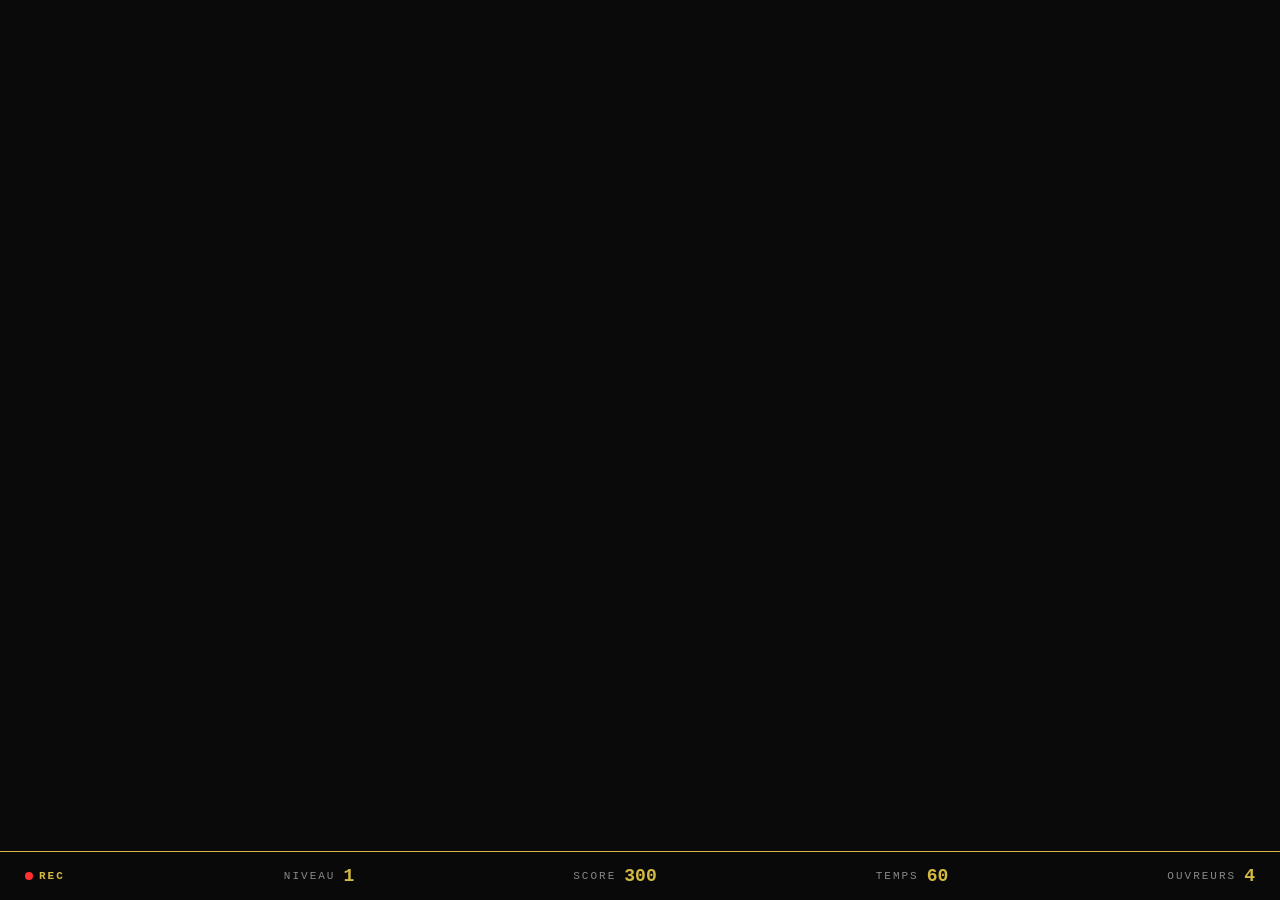
==== src/index.html @ a91ca163 "Ajout d'un mp3 pour tester l'audio" ====
<!doctype html>
<html lang="en">
  <head>
    <meta charset="UTF-8" />
    <meta name="viewport" content="width=device-width, initial-scale=1.0" />
    <link rel="stylesheet" href="style.css" />
    <title>Labyrinthe Thesaurus</title>
  </head>

  <body>
    <canvas id="monCanvas" width="1890" height="1000">
      Votre navigateur ne supporte pas la balise canvas
    </canvas>

    <!-- HUD -->
    <div id="hud">
      <div class="hud-rec">
        <div class="rec-dot"></div>
        <span class="rec-text">REC</span>
      </div>
      <div class="info-hud">
        <span class="label">NIVEAU</span>
        <span id="niveau" class="valeur">1</span>
      </div>
      <div class="info-hud">
        <span class="label">SCORE</span>
        <span id="score" class="valeur">300</span>
      </div>
      <div class="info-hud">
        <span class="label">TEMPS</span>
        <span id="temps" class="valeur">60</span>
      </div>
      <div class="info-hud">
        <span class="label">OUVREURS</span>
        <span id="ouvreurs" class="valeur">4</span>
      </div>
    </div>
    
    <!-- Code JavaScript -->
    <script src="../includes/glMatrix-0.9.5.min.js"></script>
    <script src="../includes/WebGL.js"></script>
    <script src="../includes/Camera.js"></script>
    <script src="../includes/Shaders.js"></script>
    <script src="../js/core/audioManager.js"></script>

    <script src="../js/utils/UtilsAleatoire.js"></script>
    <script src="../js/core/scoreManager.js"></script>
    <script src="../js/monde/cell.js"></script>
    <script src="../js/monde/maze.js"></script>
    <script src="../js/monde/levelManager.js"></script>
    <script src="../js/monde/placementObjets.js"></script>

    <!-- Graphique -->
     <script src="../js/entites/mur.js"></script>
    <script src="../js/graphique/MaterialFactory.js"></script>
    <script src="../js/graphique/MeshFactory.js"></script>

    <!-- Scène -->
    <script src="../js/entites/joueur.js"></script>
    <script src="../js/core/inputManager.js"></script>
    <script src="../js/core/sceneManager.js"></script>
    
    <script src="../js/core/game.js"></script>
    <script src="../js/main.js"></script>
    
  </body>
</html>
---- src/style.css ----
* {
  margin: 0;
  padding: 0;
  box-sizing: border-box;
}

body {
  background: #0a0a0a;
  font-family: 'Courier New', monospace;
  color: #d4b942;
}

/* Canvas */
#monCanvas {
  display: block;
  width: 100vw;
  height: 100vh;
}

#hud {
  position: absolute;     
  bottom: 0;              
  left: 0;
  right: 0;               
  background: rgba(10, 10, 10, 0.85);  
  padding: 14px 25px;
  display: flex;
  justify-content: space-between;
  align-items: center;
  border-top: 1px solid #d4b942;
  backdrop-filter: blur(4px);  
}

.hud-rec {
  display: flex;
  align-items: center;
  gap: 6px;
}

.rec-dot {
  width: 8px;
  height: 8px;
  background: #ff3030;
  border-radius: 50%;
  animation: pulse-rec 1.5s infinite;
}

.rec-text {
  font-size: 11px;
  color: #d4b942;
  letter-spacing: 2px;
  font-weight: bold;
}

/* Animation du bouton rouge REC */
@keyframes pulse-rec {
  0%, 100% { opacity: 1; }
  50%      { opacity: 0.3; }
}

.info-hud {
  display: flex;
  align-items: center;
  gap: 8px;
}

.label {
  font-size: 11px;
  color: #888;
  letter-spacing: 2px;
}

.valeur {
  font-size: 18px;
  color: #d4b942;
  font-weight: bold;
}
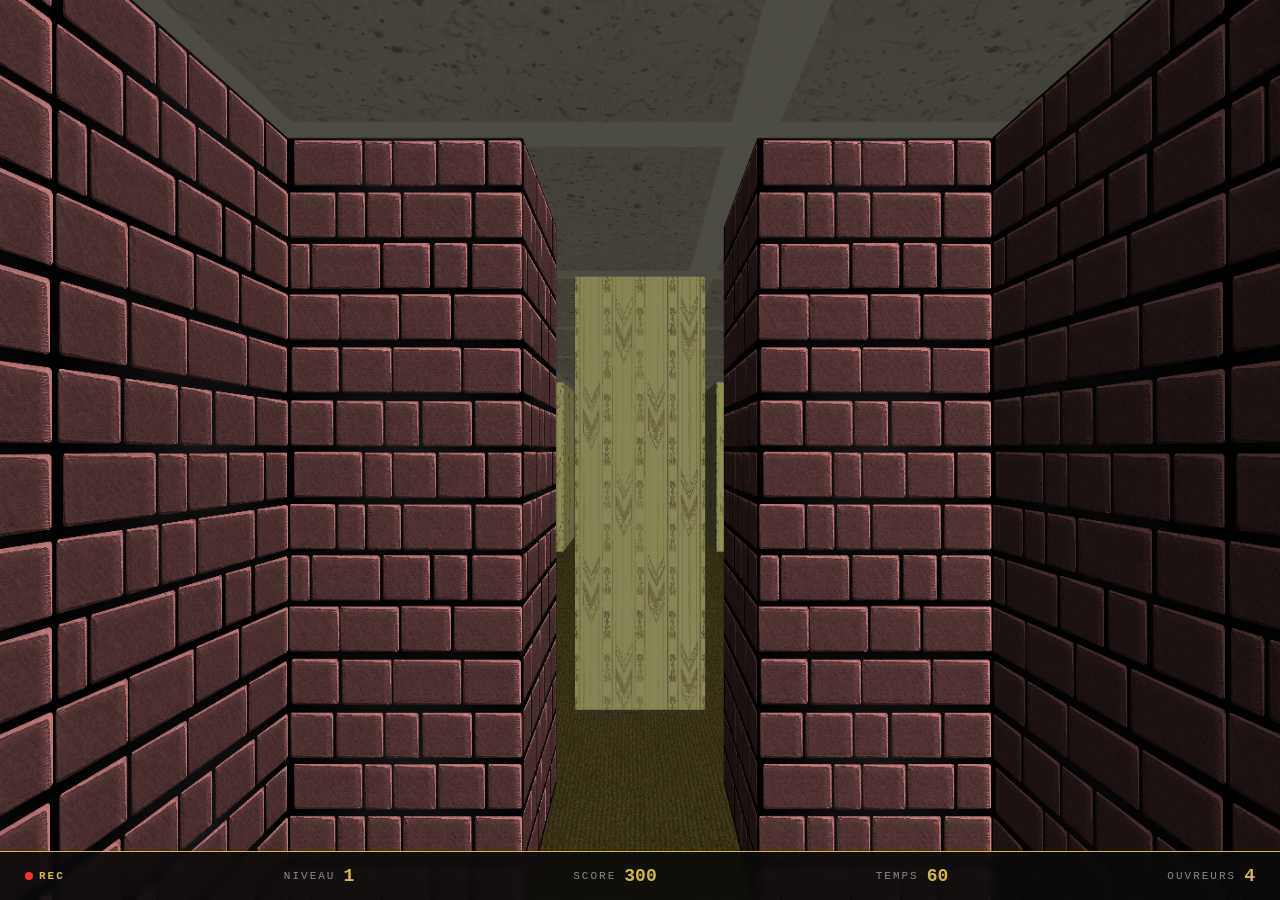
==== commit 49d9a2b8: "Résolution probleme audio" ====
--- a/src/index.html
+++ b/src/index.html
@@ -42,6 +42,7 @@
     <script src="../includes/Camera.js"></script>
     <script src="../includes/Shaders.js"></script>
     <script src="../js/core/audioManager.js"></script>
+    <script src="../js/core/UIManager.js"></script>
 
     <script src="../js/utils/UtilsAleatoire.js"></script>
     <script src="../js/core/scoreManager.js"></script>
@@ -61,6 +62,7 @@
     <script src="../js/core/sceneManager.js"></script>
     
     <script src="../js/core/game.js"></script>
+
     <script src="../js/main.js"></script>
     
   </body>
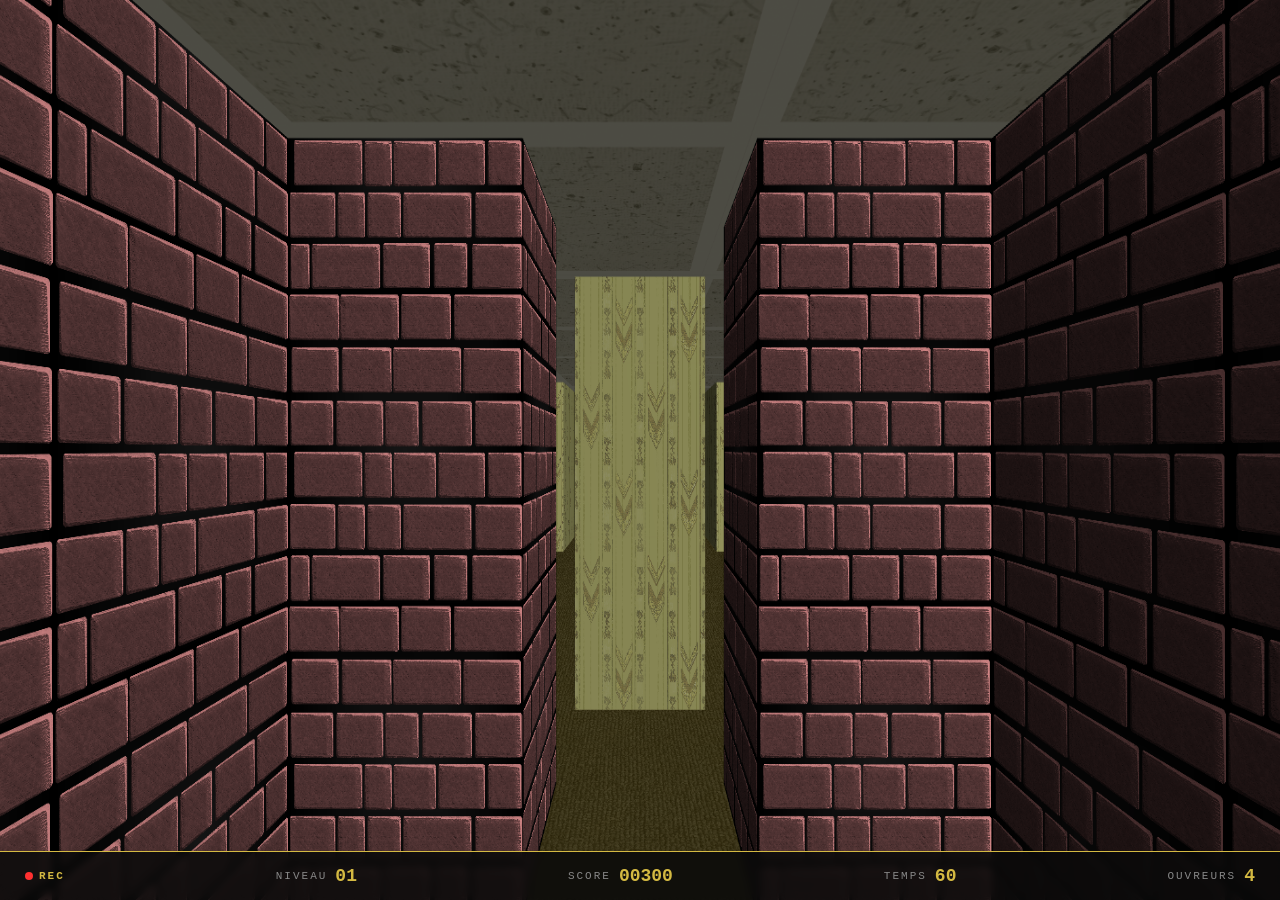
==== commit 13b58fca: "Travail sur le score et sur la syncronisation avec son affiche dans le HUD" ====
--- a/src/index.html
+++ b/src/index.html
@@ -20,19 +20,19 @@
       </div>
       <div class="info-hud">
         <span class="label">NIVEAU</span>
-        <span id="niveau" class="valeur">1</span>
+        <span id="niveau" class="valeur"></span>
       </div>
       <div class="info-hud">
         <span class="label">SCORE</span>
-        <span id="score" class="valeur">300</span>
+        <span id="score" class="valeur"></span>
       </div>
       <div class="info-hud">
         <span class="label">TEMPS</span>
-        <span id="temps" class="valeur">60</span>
+        <span id="temps" class="valeur"></span>
       </div>
       <div class="info-hud">
         <span class="label">OUVREURS</span>
-        <span id="ouvreurs" class="valeur">4</span>
+        <span id="ouvreurs" class="valeur"></span>
       </div>
     </div>
     
@@ -45,6 +45,7 @@
     <script src="../js/core/UIManager.js"></script>
 
     <script src="../js/utils/UtilsAleatoire.js"></script>
+    <script src="../js/utils/UtilsGeneral.js"></script>
     <script src="../js/core/scoreManager.js"></script>
     <script src="../js/monde/cell.js"></script>
     <script src="../js/monde/maze.js"></script>
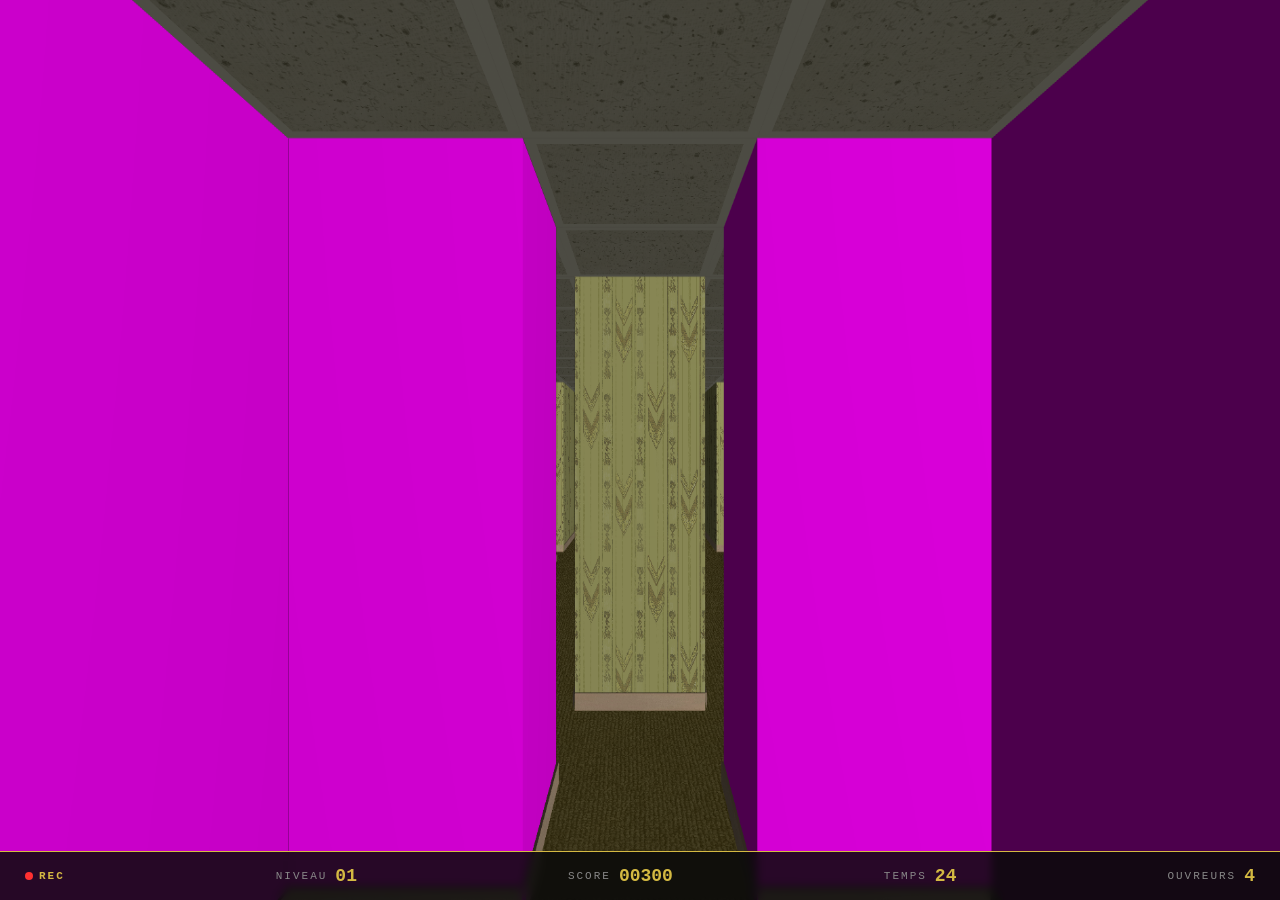
==== commit f2951d2c: "Fichier timeManager.js avec toutes les fonctions, appel des fonctions dans game.js et level manager." ====
--- a/src/index.html
+++ b/src/index.html
@@ -46,6 +46,7 @@
 
     <script src="../js/utils/UtilsAleatoire.js"></script>
     <script src="../js/utils/UtilsGeneral.js"></script>
+    <script src="../js/core/timeManager.js"></script>
     <script src="../js/core/scoreManager.js"></script>
     <script src="../js/monde/cell.js"></script>
     <script src="../js/monde/maze.js"></script>
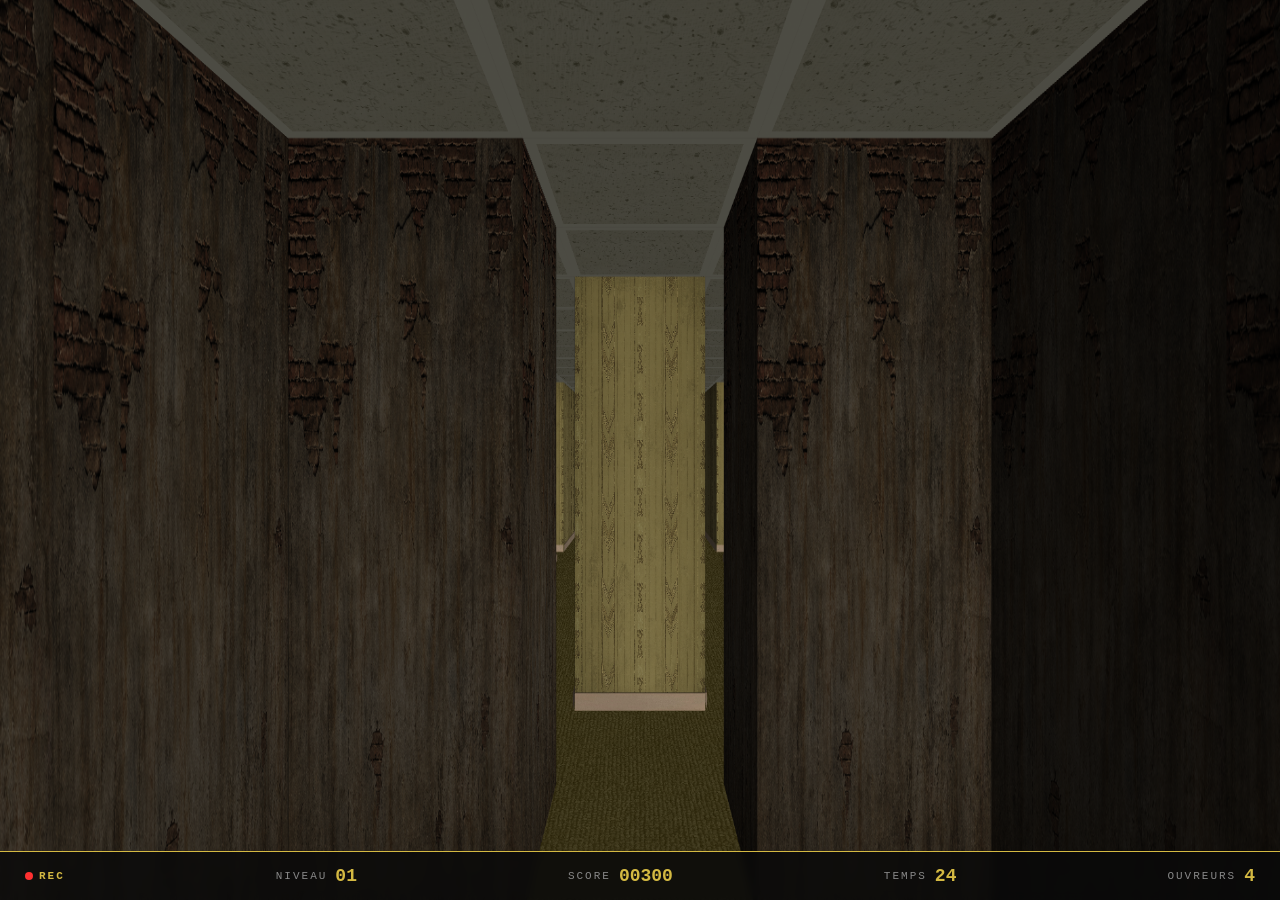
==== commit a58df13a: "Ajout de la minimap -- bug de HUD score et secondes" ====
--- a/src/index.html
+++ b/src/index.html
@@ -60,6 +60,7 @@
 
     <!-- Scène -->
     <script src="../js/entites/joueur.js"></script>
+    <script src="../js/core/miniMapManager.js"></script>
     <script src="../js/core/inputManager.js"></script>
     <script src="../js/core/sceneManager.js"></script>
     
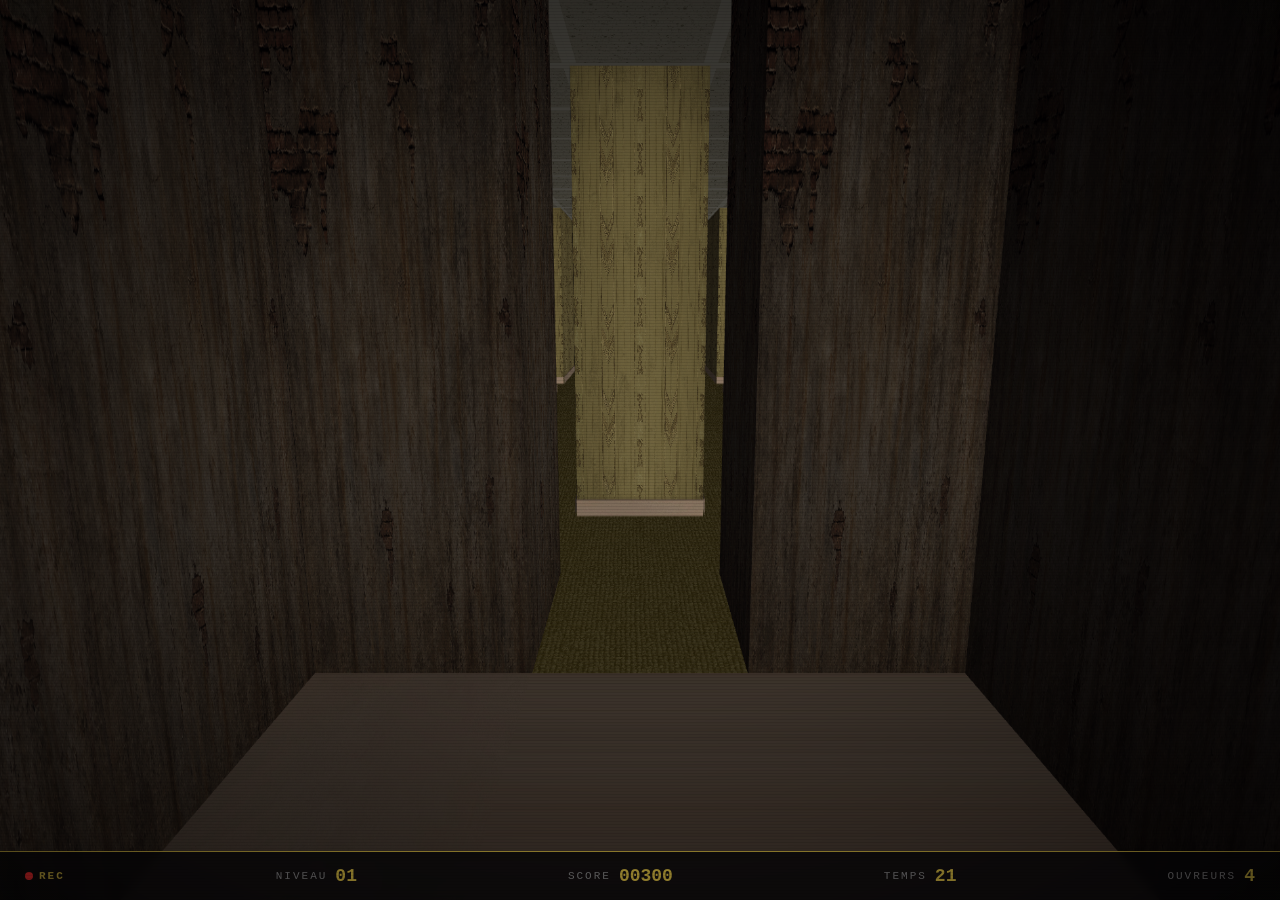
==== commit 21fc9130: "Ajout des fichiers sons et ajout d'un filtre d'ecran (ambiance)" ====
--- a/src/index.html
+++ b/src/index.html
@@ -11,6 +11,17 @@
     <canvas id="monCanvas" width="1890" height="1000">
       Votre navigateur ne supporte pas la balise canvas
     </canvas>
+
+    <!-- Filtre glitch -->
+    <div id="filtreEcran" class="filtre-ecran"></div>
+    
+    <!-- Écran de transition -->
+    <div id="ecranTransition" class="ecran-transition visible">
+      <div class="ecran-contenu">
+        <h1 id="titreTransition"></h1>
+        <p id="sousTitreTransition"></p>
+      </div>
+    </div>
 
     <!-- HUD -->
     <div id="hud">
--- a/src/style.css
+++ b/src/style.css
@@ -74,4 +74,49 @@
   font-size: 18px;
   color: #d4b942;
   font-weight: bold;
-}+}
+
+/* ===== filtre ecran ===== */
+.filtre-ecran {
+  position: fixed;
+  inset: 0;
+  pointer-events: none;
+  z-index: 50;
+  background:
+    radial-gradient(ellipse at center, rgba(0,0,0,0) 40%, rgba(0,0,0,0.55) 100%),
+    rgba(10, 5, 15, 0.10);
+  animation: filtre-flicker 5s infinite ease-in-out;
+}
+
+.filtre-ecran::before {
+  content: '';
+  position: absolute;
+  inset: 0;
+  pointer-events: none;
+  background: repeating-linear-gradient(
+    to bottom,
+    rgba(0, 0, 0, 0)    0px,
+    rgba(0, 0, 0, 0)    2px,
+    rgba(0, 0, 0, 0.18) 3px
+  );
+}
+
+.filtre-ecran::after {
+  content: '';
+  position: absolute;
+  inset: 0;
+  pointer-events: none;
+  background-size: 200px 200px;
+  opacity: 0.06;
+  animation: filtre-noise 0.18s steps(3) infinite;
+
+}
+
+@keyframes filtre-flicker {
+  0%, 100% { opacity: 1;    }
+  45%      { opacity: 0.94; }
+  50%      { opacity: 1;    }
+  55%      { opacity: 0.96; }
+}
+
+
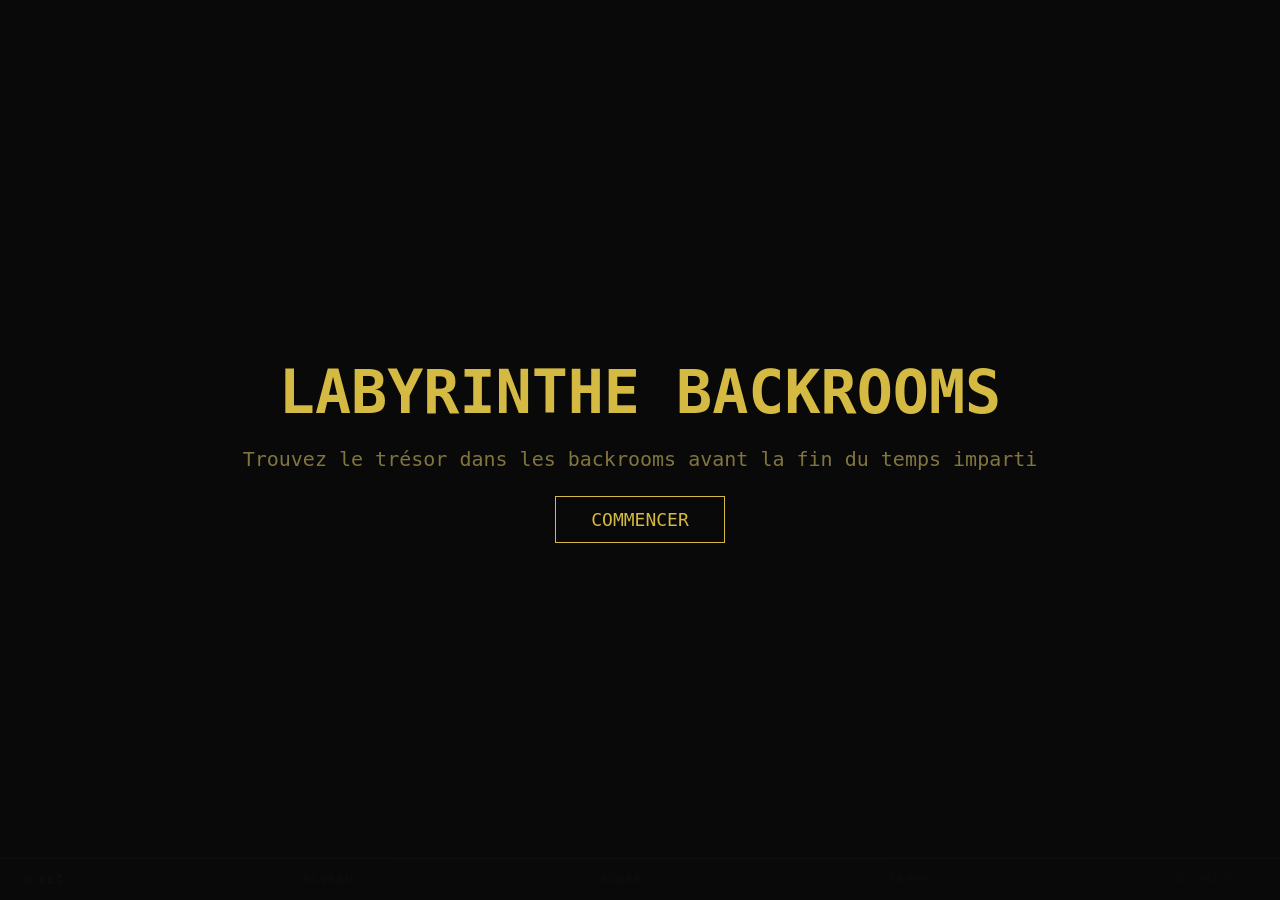
==== commit 4dab3a7d: "Ajout des écrans de transition - merge du code de Nesma de son projet test avec le code du projet fi" ====
--- a/src/index.html
+++ b/src/index.html
@@ -20,6 +20,7 @@
       <div class="ecran-contenu">
         <h1 id="titreTransition"></h1>
         <p id="sousTitreTransition"></p>
+        <button id="boutonTransition"></button>
       </div>
     </div>
 
@@ -74,6 +75,7 @@
     <script src="../js/core/miniMapManager.js"></script>
     <script src="../js/core/inputManager.js"></script>
     <script src="../js/core/sceneManager.js"></script>
+    <script src="../js/core/transitionManager.js"></script>
     
     <script src="../js/core/game.js"></script>
 
--- a/src/style.css
+++ b/src/style.css
@@ -26,6 +26,7 @@
   padding: 14px 25px;
   display: flex;
   justify-content: space-between;
+  font-family: 'Backrows Sans', monospace;
   align-items: center;
   border-top: 1px solid #d4b942;
   backdrop-filter: blur(4px);  
@@ -119,4 +120,47 @@
   55%      { opacity: 0.96; }
 }
 
+.ecran-transition {
+  position: fixed;
+  inset: 0;
+  z-index: 100;
+  background: rgba(10, 10, 10, 0.95);
+  display: none;
+  font-family: 'Backrows Sans', monospace;
+  justify-content: center;
+  align-items: center;
+  text-align: center;
+}
 
+.ecran-transition.visible {
+  display: flex;
+}
+
+.ecran-contenu h1 {
+  font-size: 60px;
+  color: #d4b942;
+  font-family: 'Backrows Sans', monospace;
+  margin-bottom: 20px;
+}
+
+.ecran-contenu p {
+  font-size: 20px;
+  font-family: 'Backrows Sans', monospace;
+  color: #81753e;
+}
+
+#boutonTransition {
+  margin-top: 25px;
+  padding: 12px 35px;
+  background: transparent;
+  color: #d4b942;
+  border: 1px solid #d4b942;
+  font-family: 'Backrows Sans', monospace;
+  font-size: 18px;
+  cursor: pointer;
+}
+
+#boutonTransition:hover {
+  background: #81753e;
+  color: #0a0a0a;
+}
